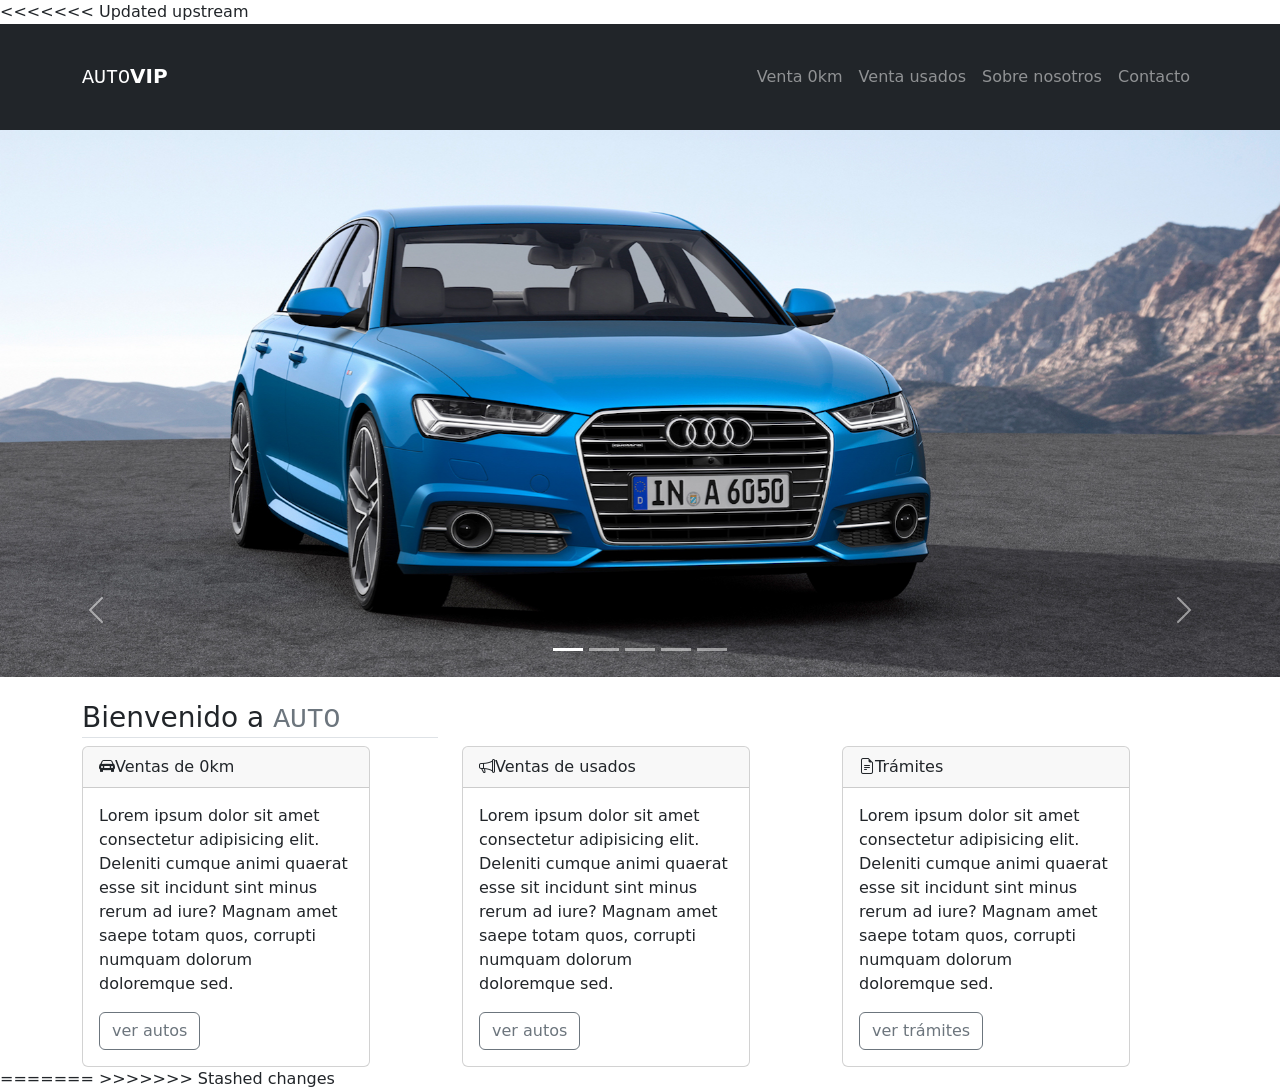
==== index.html @ 188bc423 "Update index.html" ====
<!DOCTYPE html>
<html lang="en">
  <head>
    <meta charset="UTF-8" />
    <meta name="viewport" content="width=device-width, initial-scale=1.0" />
    <title>AutoVIP</title>
<<<<<<< Updated upstream
    <link rel="stylesheet" href="https://cdn.jsdelivr.net/npm/bootstrap-icons@1.11.3/font/bootstrap-icons.min.css">
    <link href="https://cdn.jsdelivr.net/npm/bootstrap@5.3.5/dist/css/bootstrap.min.css" rel="stylesheet" integrity="sha384-SgOJa3DmI69IUzQ2PVdRZhwQ+dy64/BUtbMJw1MZ8t5HZApcHrRKUc4W0kG879m7" crossorigin="anonymous">
    <link rel="stylesheet" href="style.css">
  </head>
  <body>
    <header>
      <nav class="navbar navbar-expand-lg bg-dark">
        <div class="container my-4">
          <a class="navbar-brand" href="#">
            <samp class="text-secondary fw-light text-uppercase text-white">auto</samp><span class="text-dark fw-bold text-uppercase text-white">vip</span></a>
          <button
            class="navbar-toggler"
            type="button"
            data-bs-toggle="collapse"
            data-bs-target="#navbarNav"
            aria-controls="navbarNav"
            aria-expanded="false"
            aria-label="Toggle navigation"
          >
            <span class="navbar-toggler-icon"></span>
          </button>
          <div class="collapse navbar-collapse d-flex justify-content-end " id="navbarNav">
            <ul class="navbar-nav "> 
              <li class="nav-item">
                <a class="nav-link text-white-50" href="#">Venta 0km</a>
              </li>
              <li class="nav-item">
                <a class="nav-link text-white-50" href="#">Venta usados</a>
              </li>
              <li class="nav-item">
                <a class="nav-link text-white-50" href="#">Sobre nosotros</a>
              </li>
              <li class="nav-item">
                <a class="nav-link disabled text-white-50" aria-disabled="true">Contacto</a>
              </li>
            </ul>
          </div>
        </div>
      </nav>
    </header>
    <div id="carouselExample " class="carousel slide" data-bs-ride="carousel">
      <div class="carousel-inner">
        <div class="carousel-item active">
          <img src="/img/cars_home/audi_1.jpg" class="d-block w-100" alt="..." />
        </div>
        <div class="carousel-item">
          <img src="/img/cars_home/audi_2.jpg" class="d-block w-100" alt="..." />
        </div>
        <div class="carousel-item">
          <img src="/img/cars_home/bentley_1.jpg" class="d-block w-100" alt="..." />
        </div>
        <div class="carousel-item">
          <img src="/img/cars_home/bmw_1.jpg" class="d-block w-100" alt="..." />
        </div>
        <div class="carousel-item">
          <img src="/img/cars_home/volvo_1.jpg" class="d-block w-100" alt="..." />
        </div>
      </div>
      <button
        class="carousel-control-prev"
        type="button"
        data-bs-target="#carouselExample"
        data-bs-slide="prev">
        <span class="carousel-control-prev-icon" aria-hidden="true"></span>
        <span class="visually-hidden">Previous</span>
      </button>
      <button
        class="carousel-control-next"
        type="button"
        data-bs-target="#carouselExample"
        data-bs-slide="next">
        <span class="carousel-control-next-icon" aria-hidden="true"></span>
        <span class="visually-hidden">Next</span>
      </button>
      <div id="carouselExampleIndicators" class="carousel slide" data-bs-ride="carousel">
        <div class="carousel-indicators">
          <button type="button" data-bs-target="#carouselExampleIndicators" data-bs-slide-to="0" class="active"
            aria-current="true" aria-label="Slide 1"></button>
          <button type="button" data-bs-target="#carouselExampleIndicators" data-bs-slide-to="1"
            aria-label="Slide 2"></button>
          <button type="button" data-bs-target="#carouselExampleIndicators" data-bs-slide-to="2"
            aria-label="Slide 3"></button>
            <button type="button" data-bs-target="#carouselExampleIndicators" data-bs-slide-to="3" aria-label="Slide 4"></button>
            <button type="button" data-bs-target="#carouselExampleIndicators" data-bs-slide-to="4" aria-label="Slide 5"></button>
      </div>
    </div>

    <div class="container">
      <div class="row align-items-end">
        <div class="col-4 mt-4" >
          <h3 class="border-bottom">Bienvenido a <samp class="text-secondary fw-light text-uppercase ">auto</samp><span class="text-dark fw-bold text-uppercase text-white">vip</span> </h3>
          <div class="card">
            <p class="card-header"><i class="bi bi-car-front-fill"></i>Ventas de 0km</p>
            <div class="card-body">
              <p class="card-text">Lorem ipsum dolor sit amet consectetur adipisicing elit. Deleniti cumque animi quaerat esse sit incidunt sint minus rerum ad iure? Magnam amet saepe totam quos, corrupti numquam dolorum doloremque sed.</p>
              <button class="btn btn-outline-secondary">ver autos</button>
            </div>
          </div>
          
        </div>
        <div class="col-4">
          <div class="card">
            <p class="card-header"><i class="bi bi-megaphone"></i>Ventas de usados</p>
            <div class="card-body"> 
              <p class="card-text">Lorem ipsum dolor sit amet consectetur adipisicing elit. Deleniti cumque animi quaerat esse sit incidunt sint minus rerum ad iure? Magnam amet saepe totam quos, corrupti numquam dolorum doloremque sed.</p>
              <button class="btn btn-outline-secondary">ver autos</button>
            </div>
          </div>
        </div>
        <div class="col-4">
          <div class="card">
            <p class="card-header"><i class="bi bi-file-earmark-text"></i>Trámites</p>
            <div class="card-body">
              <p class="card-text">Lorem ipsum dolor sit amet consectetur adipisicing elit. Deleniti cumque animi quaerat esse sit incidunt sint minus rerum ad iure? Magnam amet saepe totam quos, corrupti numquam dolorum doloremque sed.</p>
              <button class="btn btn-outline-secondary">ver trámites</button>
            </div>
          </div>
        </div>
      </div>
    </div>
=======
    <link href="https://cdn.jsdelivr.net/npm/bootstrap@5.0.2/dist/css/bootstrap.min.css" rel="stylesheet" integrity="sha384-EVSTQN3/azprG1Anm3QDgpJLIm9Nao0Yz1ztcQTwFspd3yD65VohhpuuCOmLASjC" crossorigin="anonymous">
    <link rel="stylesheet" href="style.css">
</head>
<body>
>>>>>>> Stashed changes
    
  <script src="https://cdn.jsdelivr.net/npm/bootstrap@5.3.3/dist/js/bootstrap.bundle.min.js"></script>
</body>
</html>
---- style.css ----
.card {
  width: 18rem;
}
---- style.css ----
.card {
  width: 18rem;
}
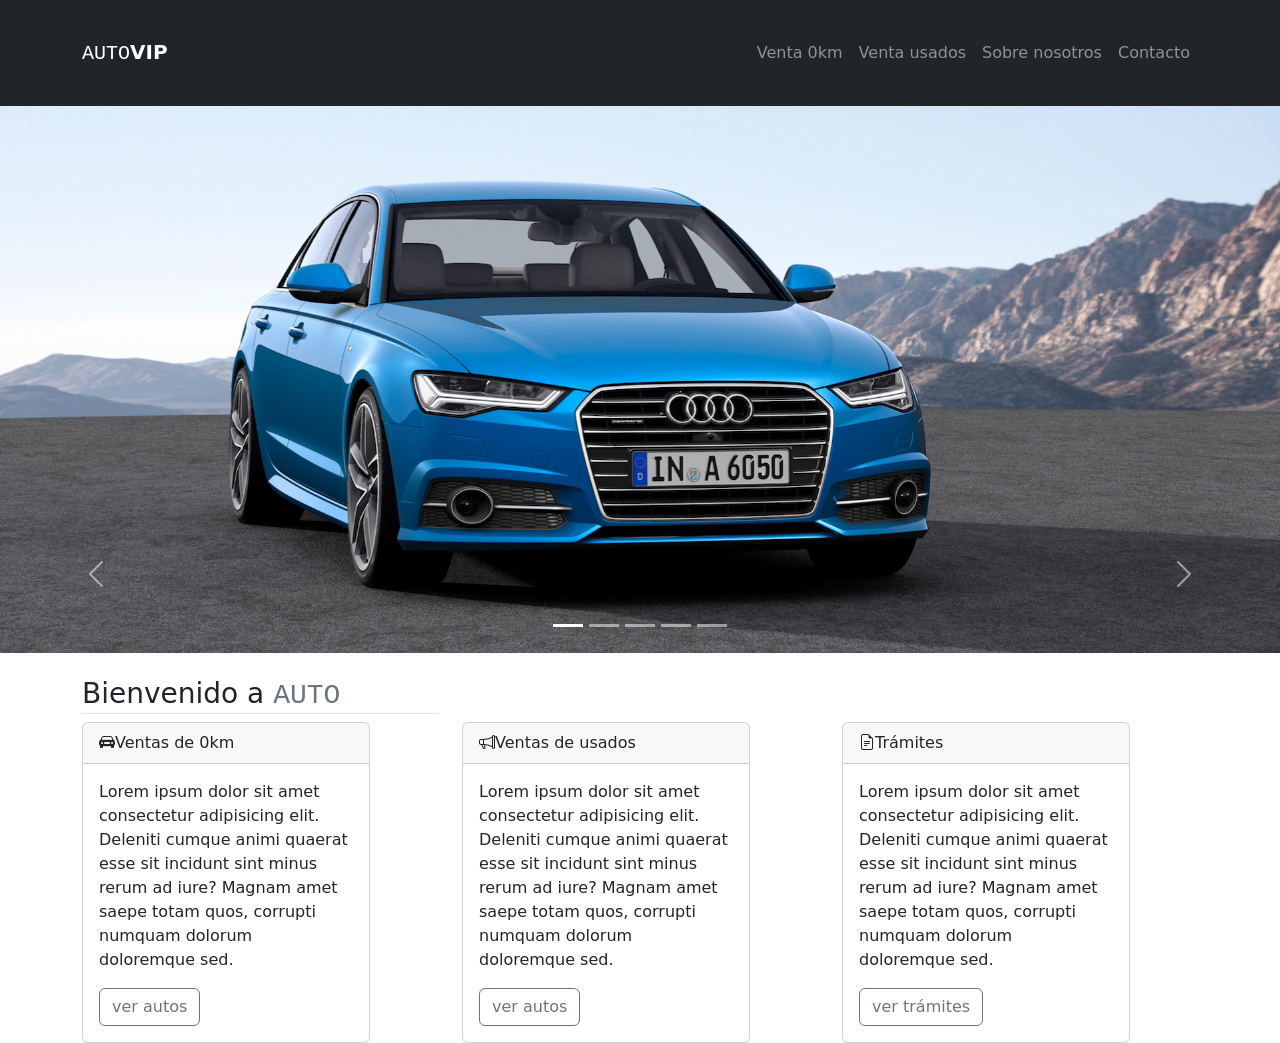
==== commit 6011ffd0: "inicio de sobre nosotros puse barra, imagen, el texto de costado boton final, emepexzando imagenes u" ====
--- a/index.html
+++ b/index.html
@@ -4,7 +4,6 @@
     <meta charset="UTF-8" />
     <meta name="viewport" content="width=device-width, initial-scale=1.0" />
     <title>AutoVIP</title>
-<<<<<<< Updated upstream
     <link rel="stylesheet" href="https://cdn.jsdelivr.net/npm/bootstrap-icons@1.11.3/font/bootstrap-icons.min.css">
     <link href="https://cdn.jsdelivr.net/npm/bootstrap@5.3.5/dist/css/bootstrap.min.css" rel="stylesheet" integrity="sha384-SgOJa3DmI69IUzQ2PVdRZhwQ+dy64/BUtbMJw1MZ8t5HZApcHrRKUc4W0kG879m7" crossorigin="anonymous">
     <link rel="stylesheet" href="style.css">
@@ -125,13 +124,9 @@
         </div>
       </div>
     </div>
-=======
-    <link href="https://cdn.jsdelivr.net/npm/bootstrap@5.0.2/dist/css/bootstrap.min.css" rel="stylesheet" integrity="sha384-EVSTQN3/azprG1Anm3QDgpJLIm9Nao0Yz1ztcQTwFspd3yD65VohhpuuCOmLASjC" crossorigin="anonymous">
-    <link rel="stylesheet" href="style.css">
-</head>
-<body>
->>>>>>> Stashed changes
-    
+    <footer class="bg-dark">
+
+    </footer>
   <script src="https://cdn.jsdelivr.net/npm/bootstrap@5.3.3/dist/js/bootstrap.bundle.min.js"></script>
 </body>
 </html>
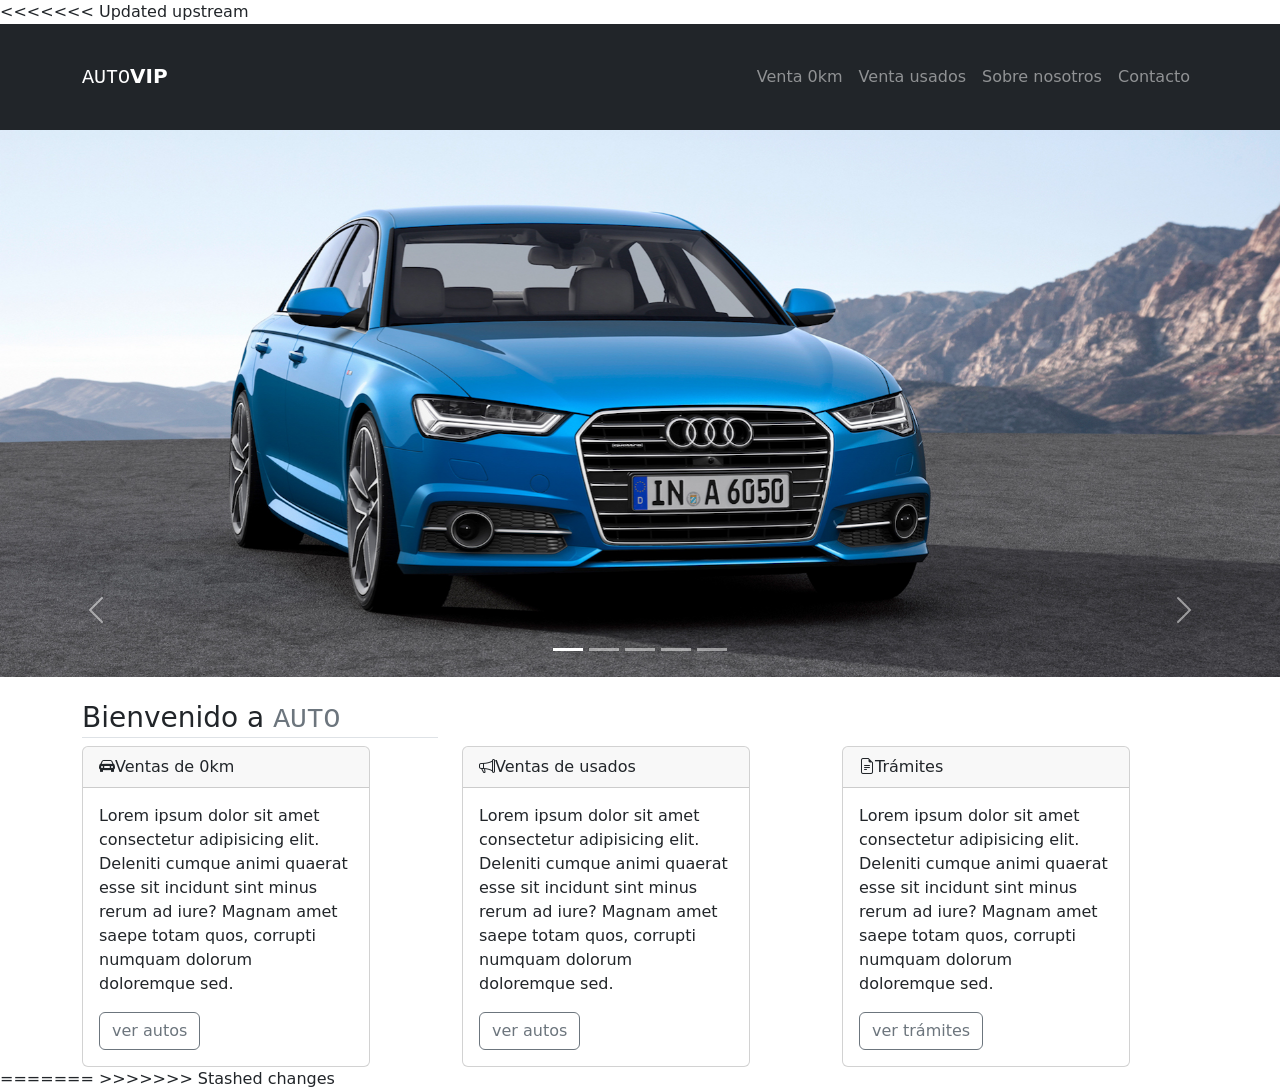
==== commit 5cb16c96: "Merge branch 'main' of https://github.com/Daph-101/Proyecto-anima" ====
--- a/index.html
+++ b/index.html
@@ -4,6 +4,7 @@
     <meta charset="UTF-8" />
     <meta name="viewport" content="width=device-width, initial-scale=1.0" />
     <title>AutoVIP</title>
+<<<<<<< Updated upstream
     <link rel="stylesheet" href="https://cdn.jsdelivr.net/npm/bootstrap-icons@1.11.3/font/bootstrap-icons.min.css">
     <link href="https://cdn.jsdelivr.net/npm/bootstrap@5.3.5/dist/css/bootstrap.min.css" rel="stylesheet" integrity="sha384-SgOJa3DmI69IUzQ2PVdRZhwQ+dy64/BUtbMJw1MZ8t5HZApcHrRKUc4W0kG879m7" crossorigin="anonymous">
     <link rel="stylesheet" href="style.css">
@@ -124,9 +125,13 @@
         </div>
       </div>
     </div>
-    <footer class="bg-dark">
-
-    </footer>
+=======
+    <link href="https://cdn.jsdelivr.net/npm/bootstrap@5.0.2/dist/css/bootstrap.min.css" rel="stylesheet" integrity="sha384-EVSTQN3/azprG1Anm3QDgpJLIm9Nao0Yz1ztcQTwFspd3yD65VohhpuuCOmLASjC" crossorigin="anonymous">
+    <link rel="stylesheet" href="style.css">
+</head>
+<body>
+>>>>>>> Stashed changes
+    
   <script src="https://cdn.jsdelivr.net/npm/bootstrap@5.3.3/dist/js/bootstrap.bundle.min.js"></script>
 </body>
 </html>
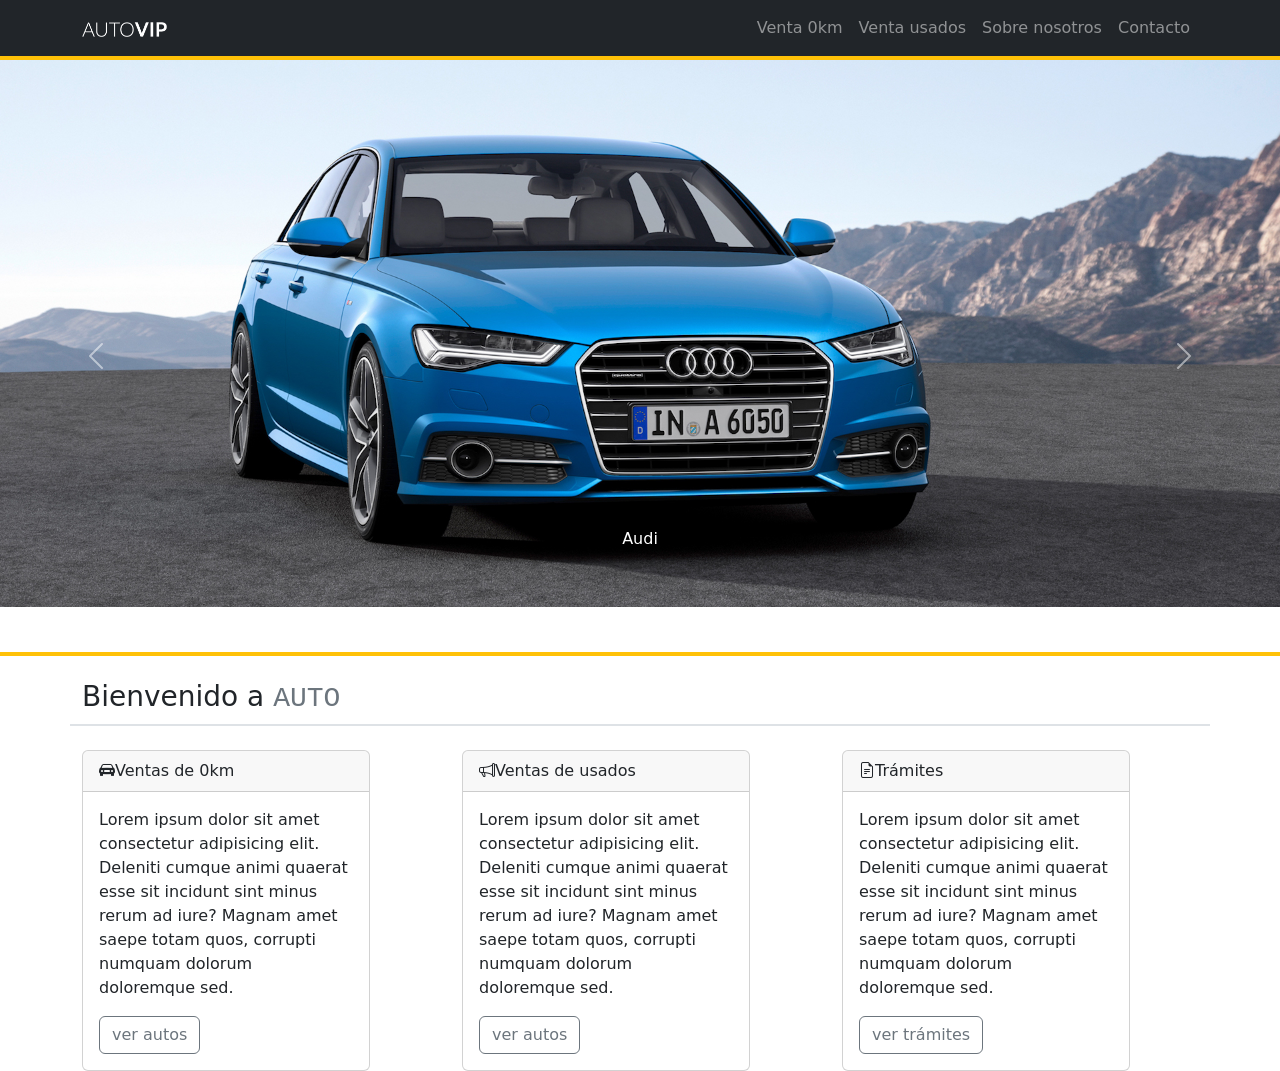
==== commit 47ae5108: "aaaa" ====
--- a/index.html
+++ b/index.html
@@ -4,7 +4,6 @@
     <meta charset="UTF-8" />
     <meta name="viewport" content="width=device-width, initial-scale=1.0" />
     <title>AutoVIP</title>
-<<<<<<< Updated upstream
     <link rel="stylesheet" href="https://cdn.jsdelivr.net/npm/bootstrap-icons@1.11.3/font/bootstrap-icons.min.css">
     <link href="https://cdn.jsdelivr.net/npm/bootstrap@5.3.5/dist/css/bootstrap.min.css" rel="stylesheet" integrity="sha384-SgOJa3DmI69IUzQ2PVdRZhwQ+dy64/BUtbMJw1MZ8t5HZApcHrRKUc4W0kG879m7" crossorigin="anonymous">
     <link rel="stylesheet" href="style.css">
@@ -12,9 +11,10 @@
   <body>
     <header>
       <nav class="navbar navbar-expand-lg bg-dark">
-        <div class="container my-4">
+        <div class="container">
           <a class="navbar-brand" href="#">
-            <samp class="text-secondary fw-light text-uppercase text-white">auto</samp><span class="text-dark fw-bold text-uppercase text-white">vip</span></a>
+          <img src="/img/automotora_vip_logo.png" style="height: 15px;" alt="logo">  
+          </a>
           <button
             class="navbar-toggler"
             type="button"
@@ -26,8 +26,9 @@
           >
             <span class="navbar-toggler-icon"></span>
           </button>
-          <div class="collapse navbar-collapse d-flex justify-content-end " id="navbarNav">
-            <ul class="navbar-nav "> 
+
+          <div class=" collapse navbar-collapse d-flex justify-content-end" id="navbarNav">
+            <ul class="navbar-nav"> 
               <li class="nav-item">
                 <a class="nav-link text-white-50" href="#">Venta 0km</a>
               </li>
@@ -35,7 +36,7 @@
                 <a class="nav-link text-white-50" href="#">Venta usados</a>
               </li>
               <li class="nav-item">
-                <a class="nav-link text-white-50" href="#">Sobre nosotros</a>
+                <a class="nav-link text-white-50" href="/sobre-nosotros.html">Sobre nosotros</a>
               </li>
               <li class="nav-item">
                 <a class="nav-link disabled text-white-50" aria-disabled="true">Contacto</a>
@@ -45,92 +46,114 @@
         </div>
       </nav>
     </header>
-    <div id="carouselExample " class="carousel slide" data-bs-ride="carousel">
-      <div class="carousel-inner">
-        <div class="carousel-item active">
-          <img src="/img/cars_home/audi_1.jpg" class="d-block w-100" alt="..." />
+
+<!--carrusel-->
+
+  <div id="carouselExample" style="height:600px;" class="carousel slide" data-bs-ride="carousel">
+    <div class="carousel-inner border-bottom border-top border-warning border-4 h-100">
+      
+      <div class="carousel-item active">
+        <img src="/img/cars_home/audi_1.jpg" class="d-block object-fit-cover w-100" alt="..." />
+        <div class="carousel-caption d-none d-md-block"><p class="carouseel-item">Audi</p></div>
+      </div>
+      
+      <div class="carousel-item">
+        <img src="/img/cars_home/audi_2.jpg" class="d-block object-fit-cover w-100 " alt="..." />
+        <div class="carousel-caption d-none d-md-block"><p class="carouseel-item">Audi</p></div>
+      </div>
+      
+      <div class="carousel-item">
+        <img src="/img/cars_home/bentley_1.jpg" class="d-block object-fit-cover h-100 w-100"  alt="..." />
+        <div class="carousel-caption d-none d-md-block"><p class="carouseel-item">Bently</p></div>
+      </div>
+      
+      <div class="carousel-item">
+        <img src="/img/cars_home/bmw_1.jpg" class="d-block object-fit-cover w-100" alt="..." />
+        <div class="carousel-caption d-none d-md-block"><p class="carouseel-item">Bmw</p></div>
+      </div>
+      
+      <div class="carousel-item">
+        <img src="/img/cars_home/volvo_1.jpg" class="d-block h-none object-fit-cover w-100" alt="..." />
+        <div class="carousel-caption d-none d-md-block"><p class="carouseel-item">Volvo</p></div>
+      </div>
+
+    </div>
+  
+
+<!--botones del carrusel-->     
+  <button
+    class="carousel-control-prev"
+    type="button"
+    data-bs-target="#carouselExample"
+    data-bs-slide="prev">
+    <span class="carousel-control-prev-icon" aria-hidden="true"></span>
+    <span class="visually-hidden">Previous</span>
+  </button>
+  <button
+    class="carousel-control-next"
+    type="button"
+    data-bs-target="#carouselExample"
+    data-bs-slide="next">
+    <span class="carousel-control-next-icon" aria-hidden="true"></span>
+    <span class="visually-hidden">Next</span>
+   </button>
+<!--indicadores de img--> 
+  <div id="carouselExampleIndicators" class="carousel slide" data-bs-ride="carousel">
+    <div class="carousel-indicators">
+      <button type="button" data-bs-target="#carouselExampleIndicators" data-bs-slide-to="0" class="active"
+        aria-current="true" aria-label="Slide 1"></button>
+      <button type="button" data-bs-target="#carouselExampleIndicators" data-bs-slide-to="1"
+        aria-label="Slide 2"></button>
+      <button type="button" data-bs-target="#carouselExampleIndicators" data-bs-slide-to="2"
+        aria-label="Slide 3"></button>
+      <button type="button" data-bs-target="#carouselExampleIndicators" data-bs-slide-to="3" aria-label="Slide 4"></button>
+      <button type="button" data-bs-target="#carouselExampleIndicators" data-bs-slide-to="4" aria-label="Slide 5"></button>
+    </div>
+  </div>
+
+
+<!--tarjetas--> 
+<div class="container d-flex justify-content-center">
+  <div class="row">
+    <div class="border-bottom border-2 mt-4">
+      <h3>Bienvenido a <samp class="text-secondary fw-light text-uppercase ">auto</samp><span class="text-dark fw-bold text-uppercase text-white">vip</span> </h3>
+    </div>
+
+    <!--tarjeta 1--> 
+    <div class="col-4 mt-4"> 
+      <div class="card">
+        <p class="card-header"><i class="bi bi-car-front-fill"></i>Ventas de 0km</p>
+        <div class="card-body">
+          <p class="card-text">Lorem ipsum dolor sit amet consectetur adipisicing elit. Deleniti cumque animi quaerat esse sit incidunt sint minus rerum ad iure? Magnam amet saepe totam quos, corrupti numquam dolorum doloremque sed.</p>
+          <button class="btn btn-outline-secondary">ver autos</button>
         </div>
-        <div class="carousel-item">
-          <img src="/img/cars_home/audi_2.jpg" class="d-block w-100" alt="..." />
+      </div>  
+    </div>
+
+    <!--tarjeta 2--> 
+    <div class="col-4 mt-4">
+      <div class="card">
+        <p class="card-header"><i class="bi bi-megaphone"></i>Ventas de usados</p>
+        <div class="card-body"> 
+          <p class="card-text">Lorem ipsum dolor sit amet consectetur adipisicing elit. Deleniti cumque animi quaerat esse sit incidunt sint minus rerum ad iure? Magnam amet saepe totam quos, corrupti numquam dolorum doloremque sed.</p>
+          <button class="btn btn-outline-secondary">ver autos</button>
         </div>
-        <div class="carousel-item">
-          <img src="/img/cars_home/bentley_1.jpg" class="d-block w-100" alt="..." />
-        </div>
-        <div class="carousel-item">
-          <img src="/img/cars_home/bmw_1.jpg" class="d-block w-100" alt="..." />
-        </div>
-        <div class="carousel-item">
-          <img src="/img/cars_home/volvo_1.jpg" class="d-block w-100" alt="..." />
-        </div>
-      </div>
-      <button
-        class="carousel-control-prev"
-        type="button"
-        data-bs-target="#carouselExample"
-        data-bs-slide="prev">
-        <span class="carousel-control-prev-icon" aria-hidden="true"></span>
-        <span class="visually-hidden">Previous</span>
-      </button>
-      <button
-        class="carousel-control-next"
-        type="button"
-        data-bs-target="#carouselExample"
-        data-bs-slide="next">
-        <span class="carousel-control-next-icon" aria-hidden="true"></span>
-        <span class="visually-hidden">Next</span>
-      </button>
-      <div id="carouselExampleIndicators" class="carousel slide" data-bs-ride="carousel">
-        <div class="carousel-indicators">
-          <button type="button" data-bs-target="#carouselExampleIndicators" data-bs-slide-to="0" class="active"
-            aria-current="true" aria-label="Slide 1"></button>
-          <button type="button" data-bs-target="#carouselExampleIndicators" data-bs-slide-to="1"
-            aria-label="Slide 2"></button>
-          <button type="button" data-bs-target="#carouselExampleIndicators" data-bs-slide-to="2"
-            aria-label="Slide 3"></button>
-            <button type="button" data-bs-target="#carouselExampleIndicators" data-bs-slide-to="3" aria-label="Slide 4"></button>
-            <button type="button" data-bs-target="#carouselExampleIndicators" data-bs-slide-to="4" aria-label="Slide 5"></button>
       </div>
     </div>
 
-    <div class="container">
-      <div class="row align-items-end">
-        <div class="col-4 mt-4" >
-          <h3 class="border-bottom">Bienvenido a <samp class="text-secondary fw-light text-uppercase ">auto</samp><span class="text-dark fw-bold text-uppercase text-white">vip</span> </h3>
-          <div class="card">
-            <p class="card-header"><i class="bi bi-car-front-fill"></i>Ventas de 0km</p>
-            <div class="card-body">
-              <p class="card-text">Lorem ipsum dolor sit amet consectetur adipisicing elit. Deleniti cumque animi quaerat esse sit incidunt sint minus rerum ad iure? Magnam amet saepe totam quos, corrupti numquam dolorum doloremque sed.</p>
-              <button class="btn btn-outline-secondary">ver autos</button>
-            </div>
-          </div>
-          
-        </div>
-        <div class="col-4">
-          <div class="card">
-            <p class="card-header"><i class="bi bi-megaphone"></i>Ventas de usados</p>
-            <div class="card-body"> 
-              <p class="card-text">Lorem ipsum dolor sit amet consectetur adipisicing elit. Deleniti cumque animi quaerat esse sit incidunt sint minus rerum ad iure? Magnam amet saepe totam quos, corrupti numquam dolorum doloremque sed.</p>
-              <button class="btn btn-outline-secondary">ver autos</button>
-            </div>
-          </div>
-        </div>
-        <div class="col-4">
-          <div class="card">
-            <p class="card-header"><i class="bi bi-file-earmark-text"></i>Trámites</p>
-            <div class="card-body">
-              <p class="card-text">Lorem ipsum dolor sit amet consectetur adipisicing elit. Deleniti cumque animi quaerat esse sit incidunt sint minus rerum ad iure? Magnam amet saepe totam quos, corrupti numquam dolorum doloremque sed.</p>
-              <button class="btn btn-outline-secondary">ver trámites</button>
-            </div>
-          </div>
+    <!--tarjeta 3-->     
+    <div class="col-4 mt-4">
+      <div class="card">
+        <p class="card-header"><i class="bi bi-file-earmark-text"></i>Trámites</p>
+        <div class="card-body">
+          <p class="card-text">Lorem ipsum dolor sit amet consectetur adipisicing elit. Deleniti cumque animi quaerat esse sit incidunt sint minus rerum ad iure? Magnam amet saepe totam quos, corrupti numquam dolorum doloremque sed.</p>
+          <button class="btn btn-outline-secondary">ver trámites</button>
         </div>
       </div>
     </div>
-=======
-    <link href="https://cdn.jsdelivr.net/npm/bootstrap@5.0.2/dist/css/bootstrap.min.css" rel="stylesheet" integrity="sha384-EVSTQN3/azprG1Anm3QDgpJLIm9Nao0Yz1ztcQTwFspd3yD65VohhpuuCOmLASjC" crossorigin="anonymous">
-    <link rel="stylesheet" href="style.css">
-</head>
-<body>
->>>>>>> Stashed changes
+  </div>
+</div>
+    
     
   <script src="https://cdn.jsdelivr.net/npm/bootstrap@5.3.3/dist/js/bootstrap.bundle.min.js"></script>
 </body>
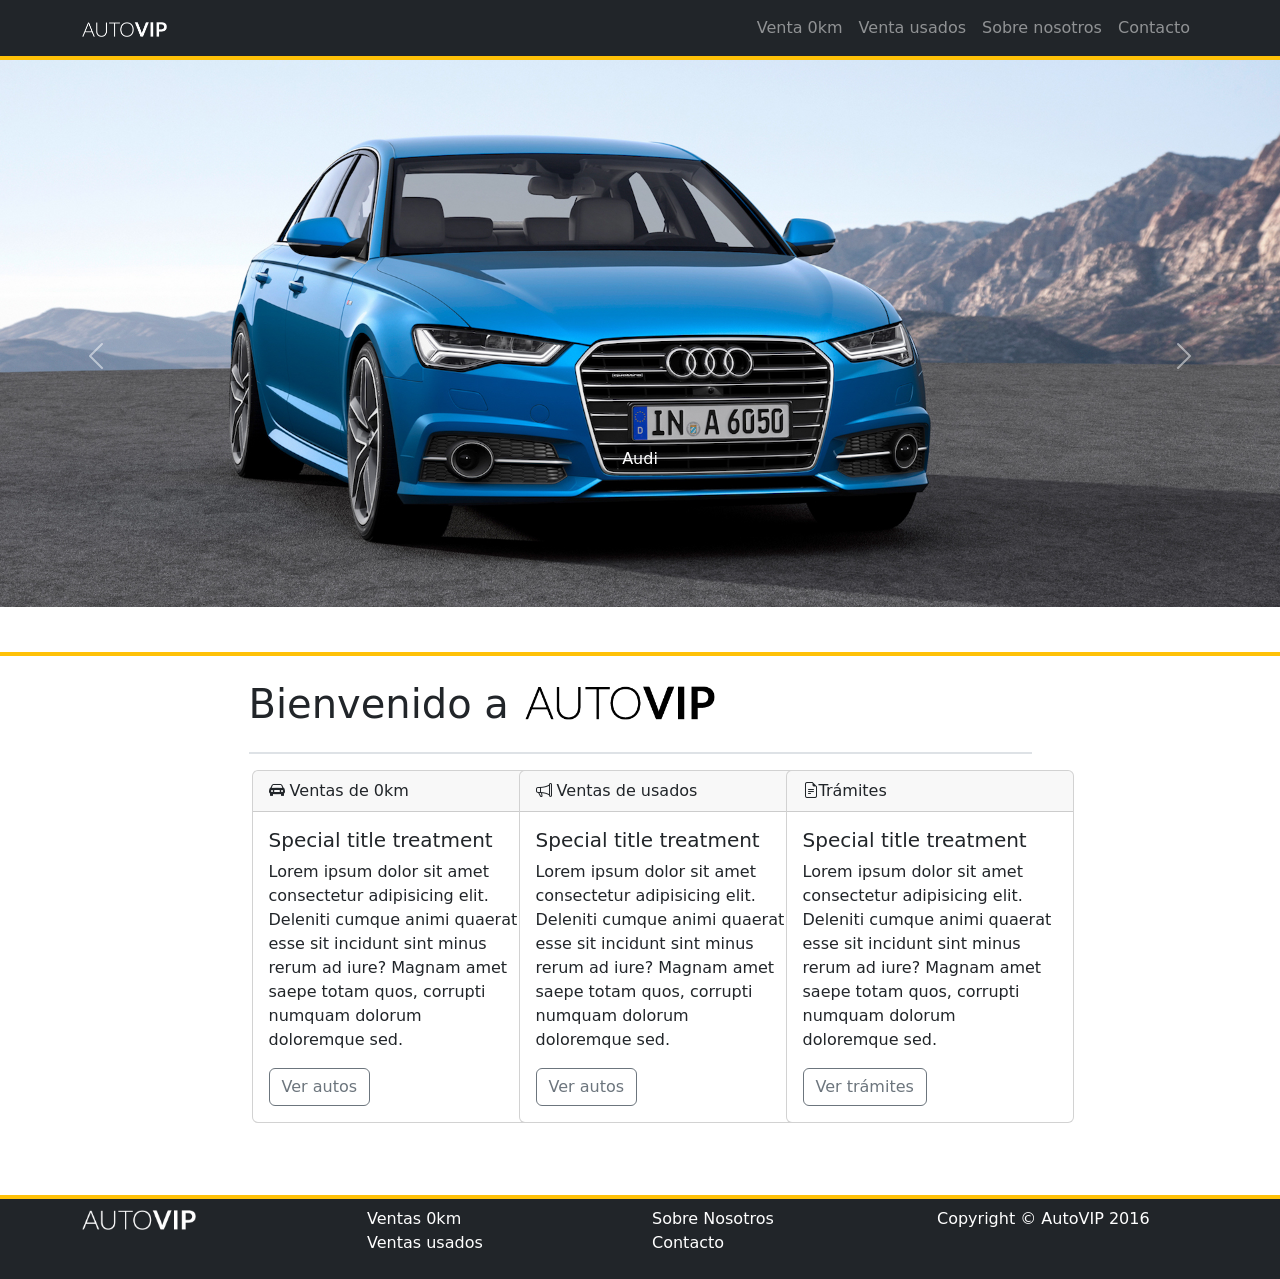
==== commit 6faee7bc: "carrusel + tarjetas centrado de img en carrusel y tarjetas" ====
--- a/index.html
+++ b/index.html
@@ -4,16 +4,28 @@
     <meta charset="UTF-8" />
     <meta name="viewport" content="width=device-width, initial-scale=1.0" />
     <title>AutoVIP</title>
-    <link rel="stylesheet" href="https://cdn.jsdelivr.net/npm/bootstrap-icons@1.11.3/font/bootstrap-icons.min.css">
-    <link href="https://cdn.jsdelivr.net/npm/bootstrap@5.3.5/dist/css/bootstrap.min.css" rel="stylesheet" integrity="sha384-SgOJa3DmI69IUzQ2PVdRZhwQ+dy64/BUtbMJw1MZ8t5HZApcHrRKUc4W0kG879m7" crossorigin="anonymous">
-    <link rel="stylesheet" href="style.css">
+    <link
+      rel="stylesheet"
+      href="https://cdn.jsdelivr.net/npm/bootstrap-icons@1.11.3/font/bootstrap-icons.min.css"
+    />
+    <link
+      href="https://cdn.jsdelivr.net/npm/bootstrap@5.3.5/dist/css/bootstrap.min.css"
+      rel="stylesheet"
+      integrity="sha384-SgOJa3DmI69IUzQ2PVdRZhwQ+dy64/BUtbMJw1MZ8t5HZApcHrRKUc4W0kG879m7"
+      crossorigin="anonymous"
+    />
+    <link rel="stylesheet" href="style.css" />
   </head>
   <body>
     <header>
       <nav class="navbar navbar-expand-lg bg-dark">
         <div class="container">
           <a class="navbar-brand" href="#">
-          <img src="/img/automotora_vip_logo.png" style="height: 15px;" alt="logo">  
+            <img
+              src="/img/automotora_vip_logo.png"
+              style="height: 15px"
+              alt="logo"
+            />
           </a>
           <button
             class="navbar-toggler"
@@ -27,8 +39,11 @@
             <span class="navbar-toggler-icon"></span>
           </button>
 
-          <div class=" collapse navbar-collapse d-flex justify-content-end" id="navbarNav">
-            <ul class="navbar-nav"> 
+          <div
+            class="collapse navbar-collapse d-flex justify-content-end"
+            id="navbarNav"
+          >
+            <ul class="navbar-nav">
               <li class="nav-item">
                 <a class="nav-link text-white-50" href="#">Venta 0km</a>
               </li>
@@ -47,114 +62,242 @@
       </nav>
     </header>
 
-<!--carrusel-->
-
-  <div id="carouselExample" style="height:600px;" class="carousel slide" data-bs-ride="carousel">
-    <div class="carousel-inner border-bottom border-top border-warning border-4 h-100">
-      
-      <div class="carousel-item active">
-        <img src="/img/cars_home/audi_1.jpg" class="d-block object-fit-cover w-100" alt="..." />
-        <div class="carousel-caption d-none d-md-block"><p class="carouseel-item">Audi</p></div>
+    <!--carrusel-->
+
+    <div
+      id="carouselExample"
+      style="height: 600px"
+      class="carousel slide"
+      data-bs-ride="carousel"
+    >
+      <div
+        class="carousel-inner border-bottom border-top border-warning border-4 h-100"
+      >
+        <div class="carousel-item active">
+          <img
+            src="/img/cars_home/audi_1.jpg"
+            class="d-block object-fit-cover w-100"
+            alt="Audi"
+          />
+          <div class="carousel-caption d-none d-md-block">
+            <p class="carouseel-item mb-5 p-5">Audi</p>
+          </div>
+        </div>
+
+        <div class="carousel-item">
+          <img
+            src="/img/cars_home/audi_2.jpg"
+            class="d-block object-fit-cover w-100"
+            alt="Audi"
+            style="height: 39vw;"
+          />
+          <div class="carousel-caption d-none d-md-block">
+            <p class="carouseel-item p-5">Audi</p>
+          </div>
+        </div>
+
+        <div class="carousel-item">
+          <img
+            src="/img/cars_home/bentley_1.jpg"
+            class="d-block object-fit-cover"
+            alt="Bently"
+            style="height: 39vw;"
+          />
+          <div class="carousel-caption d-none d-md-block">
+            <p class="carouseel-item p-5">Bently</p>
+          </div>
+        </div>
+
+        <div class="carousel-item">
+          <img
+            src="/img/cars_home/bmw_1.jpg"
+            class="d-block object-fit-cover w-100"
+            alt="Bmw"
+          />
+          <div class="carousel-caption d-none d-md-block">
+            <p class="carouseel-item pb-5">Bmw</p>
+          </div>
+        </div>
+
+        <div class="carousel-item">
+          <img
+            src="/img/cars_home/volvo_1.jpg"
+            class="d-block h-none object-fit-cover w-100"
+            alt="Volvo"
+            style="height: 100%; width: 100%;"
+          />
+          <div class="carousel-caption d-none d-md-block">
+            <p class="carouseel-item" style="margin: 10vw;">Volvo</p>
+          </div>
+        </div>
       </div>
-      
-      <div class="carousel-item">
-        <img src="/img/cars_home/audi_2.jpg" class="d-block object-fit-cover w-100 " alt="..." />
-        <div class="carousel-caption d-none d-md-block"><p class="carouseel-item">Audi</p></div>
+
+      <!--botones del carrusel-->
+      <button
+        class="carousel-control-prev"
+        type="button"
+        data-bs-target="#carouselExample"
+        data-bs-slide="prev"
+      >
+        <span class="carousel-control-prev-icon" aria-hidden="true"></span>
+        <span class="visually-hidden">Previous</span>
+      </button>
+      <button
+        class="carousel-control-next"
+        type="button"
+        data-bs-target="#carouselExample"
+        data-bs-slide="next"
+      >
+        <span class="carousel-control-next-icon" aria-hidden="true"></span>
+        <span class="visually-hidden">Next</span>
+      </button>
+      <!--indicadores de img-->
+      <div
+        id="carouselExampleIndicators"
+        class="carousel slide"
+        data-bs-ride="carousel"
+      >
+        <div class="carousel-indicators">
+          <button
+            type="button"
+            data-bs-target="#carouselExampleIndicators"
+            data-bs-slide-to="0"
+            class="active"
+            aria-current="true"
+            aria-label="Slide 1"
+          ></button>
+          <button
+            type="button"
+            data-bs-target="#carouselExampleIndicators"
+            data-bs-slide-to="1"
+            aria-label="Slide 2"
+          ></button>
+          <button
+            type="button"
+            data-bs-target="#carouselExampleIndicators"
+            data-bs-slide-to="2"
+            aria-label="Slide 3"
+          ></button>
+          <button
+            type="button"
+            data-bs-target="#carouselExampleIndicators"
+            data-bs-slide-to="3"
+            aria-label="Slide 4"
+          ></button>
+          <button
+            type="button"
+            data-bs-target="#carouselExampleIndicators"
+            data-bs-slide-to="4"
+            aria-label="Slide 5"
+          ></button>
+        </div>
       </div>
-      
-      <div class="carousel-item">
-        <img src="/img/cars_home/bentley_1.jpg" class="d-block object-fit-cover h-100 w-100"  alt="..." />
-        <div class="carousel-caption d-none d-md-block"><p class="carouseel-item">Bently</p></div>
+
+      <!--tarjetas-->
+      <div class="container">
+        <div class="row d-flex justify-content-center m-4">
+          <div class="col-md-3 d-flex justify-content-center" style="width: 100%">
+            <div class="border-bottom border-2 pb-3 mb-3 " style="width: 75%">
+              <h1>
+                Bienvenido a<img
+                  src="/img/logo-bg-black.png"
+                  alt="logo"
+                  width="190"
+                  class="mb-2 ms-3"
+                />
+              </h1>
+            </div>
+          </div>
+  
+          <div class="col-md-3">
+            <div class="card mb-5" style="width: 18rem">
+              <div class="card-header">
+                <i class="bi bi-car-front-fill"></i>
+                <span>Ventas de 0km</span>
+              </div>
+              <div class="card-body">
+                <h5 class="card-title">Special title treatment</h5>
+                <p class="card-text">
+                  Lorem ipsum dolor sit amet consectetur adipisicing elit.
+                  Deleniti cumque animi quaerat esse sit incidunt sint minus rerum
+                  ad iure? Magnam amet saepe totam quos, corrupti numquam dolorum
+                  doloremque sed.
+                </p>
+                <button class="btn btn-outline-secondary">Ver autos</button>
+              </div>
+            </div>
+          </div>
+  
+          <div class="col-md-3 mb-5">
+            <div class="card" style="width: 18rem">
+              <div class="card-header">
+                <i class="bi bi-megaphone"></i>
+                <span>Ventas de usados</span>
+              </div>
+              <div class="card-body">
+                <h5 class="card-title">Special title treatment</h5>
+                <p class="card-text">
+                  Lorem ipsum dolor sit amet consectetur adipisicing elit.
+                  Deleniti cumque animi quaerat esse sit incidunt sint minus rerum
+                  ad iure? Magnam amet saepe totam quos, corrupti numquam dolorum
+                  doloremque sed.
+                </p>
+                <button class="btn btn-outline-secondary">Ver autos</button>
+              </div>
+            </div>
+          </div>
+  
+          <div class="col-md-3 mb-5">
+            <div class="card" style="width: 18rem">
+              <div class="card-header">
+                <i class="bi bi-file-earmark-text"></i><span>Trámites</span>
+              </div>
+              <div class="card-body">
+                <h5 class="card-title">Special title treatment</h5>
+                <p class="card-text">
+                  Lorem ipsum dolor sit amet consectetur adipisicing elit.
+                  Deleniti cumque animi quaerat esse sit incidunt sint minus rerum
+                  ad iure? Magnam amet saepe totam quos, corrupti numquam dolorum
+                  doloremque sed.
+                </p>
+                <button class="btn btn-outline-secondary">Ver trámites</button>
+              </div>
+            </div>
+          </div>
+        </div>
       </div>
-      
-      <div class="carousel-item">
-        <img src="/img/cars_home/bmw_1.jpg" class="d-block object-fit-cover w-100" alt="..." />
-        <div class="carousel-caption d-none d-md-block"><p class="carouseel-item">Bmw</p></div>
-      </div>
-      
-      <div class="carousel-item">
-        <img src="/img/cars_home/volvo_1.jpg" class="d-block h-none object-fit-cover w-100" alt="..." />
-        <div class="carousel-caption d-none d-md-block"><p class="carouseel-item">Volvo</p></div>
-      </div>
-
-    </div>
-  
-
-<!--botones del carrusel-->     
-  <button
-    class="carousel-control-prev"
-    type="button"
-    data-bs-target="#carouselExample"
-    data-bs-slide="prev">
-    <span class="carousel-control-prev-icon" aria-hidden="true"></span>
-    <span class="visually-hidden">Previous</span>
-  </button>
-  <button
-    class="carousel-control-next"
-    type="button"
-    data-bs-target="#carouselExample"
-    data-bs-slide="next">
-    <span class="carousel-control-next-icon" aria-hidden="true"></span>
-    <span class="visually-hidden">Next</span>
-   </button>
-<!--indicadores de img--> 
-  <div id="carouselExampleIndicators" class="carousel slide" data-bs-ride="carousel">
-    <div class="carousel-indicators">
-      <button type="button" data-bs-target="#carouselExampleIndicators" data-bs-slide-to="0" class="active"
-        aria-current="true" aria-label="Slide 1"></button>
-      <button type="button" data-bs-target="#carouselExampleIndicators" data-bs-slide-to="1"
-        aria-label="Slide 2"></button>
-      <button type="button" data-bs-target="#carouselExampleIndicators" data-bs-slide-to="2"
-        aria-label="Slide 3"></button>
-      <button type="button" data-bs-target="#carouselExampleIndicators" data-bs-slide-to="3" aria-label="Slide 4"></button>
-      <button type="button" data-bs-target="#carouselExampleIndicators" data-bs-slide-to="4" aria-label="Slide 5"></button>
-    </div>
-  </div>
-
-
-<!--tarjetas--> 
-<div class="container d-flex justify-content-center">
-  <div class="row">
-    <div class="border-bottom border-2 mt-4">
-      <h3>Bienvenido a <samp class="text-secondary fw-light text-uppercase ">auto</samp><span class="text-dark fw-bold text-uppercase text-white">vip</span> </h3>
-    </div>
-
-    <!--tarjeta 1--> 
-    <div class="col-4 mt-4"> 
-      <div class="card">
-        <p class="card-header"><i class="bi bi-car-front-fill"></i>Ventas de 0km</p>
-        <div class="card-body">
-          <p class="card-text">Lorem ipsum dolor sit amet consectetur adipisicing elit. Deleniti cumque animi quaerat esse sit incidunt sint minus rerum ad iure? Magnam amet saepe totam quos, corrupti numquam dolorum doloremque sed.</p>
-          <button class="btn btn-outline-secondary">ver autos</button>
-        </div>
-      </div>  
-    </div>
-
-    <!--tarjeta 2--> 
-    <div class="col-4 mt-4">
-      <div class="card">
-        <p class="card-header"><i class="bi bi-megaphone"></i>Ventas de usados</p>
-        <div class="card-body"> 
-          <p class="card-text">Lorem ipsum dolor sit amet consectetur adipisicing elit. Deleniti cumque animi quaerat esse sit incidunt sint minus rerum ad iure? Magnam amet saepe totam quos, corrupti numquam dolorum doloremque sed.</p>
-          <button class="btn btn-outline-secondary">ver autos</button>
-        </div>
-      </div>
-    </div>
-
-    <!--tarjeta 3-->     
-    <div class="col-4 mt-4">
-      <div class="card">
-        <p class="card-header"><i class="bi bi-file-earmark-text"></i>Trámites</p>
-        <div class="card-body">
-          <p class="card-text">Lorem ipsum dolor sit amet consectetur adipisicing elit. Deleniti cumque animi quaerat esse sit incidunt sint minus rerum ad iure? Magnam amet saepe totam quos, corrupti numquam dolorum doloremque sed.</p>
-          <button class="btn btn-outline-secondary">ver trámites</button>
-        </div>
-      </div>
-    </div>
-  </div>
-</div>
-    
-    
-  <script src="https://cdn.jsdelivr.net/npm/bootstrap@5.3.3/dist/js/bootstrap.bundle.min.js"></script>
-</body>
+
+
+
+      <footer class="bg-dark text-white p-2 border-top border-warning border-4">
+        <div class="container">
+          <div class="row">
+            <div class="col-3">
+              <img
+                src="/img/automotora_vip_logo.png"
+                alt="Logo AutoVIP"
+                class="img-fluid"
+                style="height: 20px"
+              />
+            </div>
+            <div class="col-3">
+              <ul class="list-unstyled">
+                <li>Ventas 0km</li>
+                <li>Ventas usados</li>
+              </ul>
+            </div>
+            <div class="col-3">
+              <ul class="list-unstyled">
+                <li>Sobre Nosotros</li>
+                <li>Contacto</li>
+              </ul>
+            </div>
+            <div class="col-3">
+              <p>Copyright © AutoVIP 2016</p>
+            </div>
+          </div>
+        </div>
+      </footer>
+    <script src="https://cdn.jsdelivr.net/npm/bootstrap@5.3.3/dist/js/bootstrap.bundle.min.js"></script>
+  </body>
 </html>
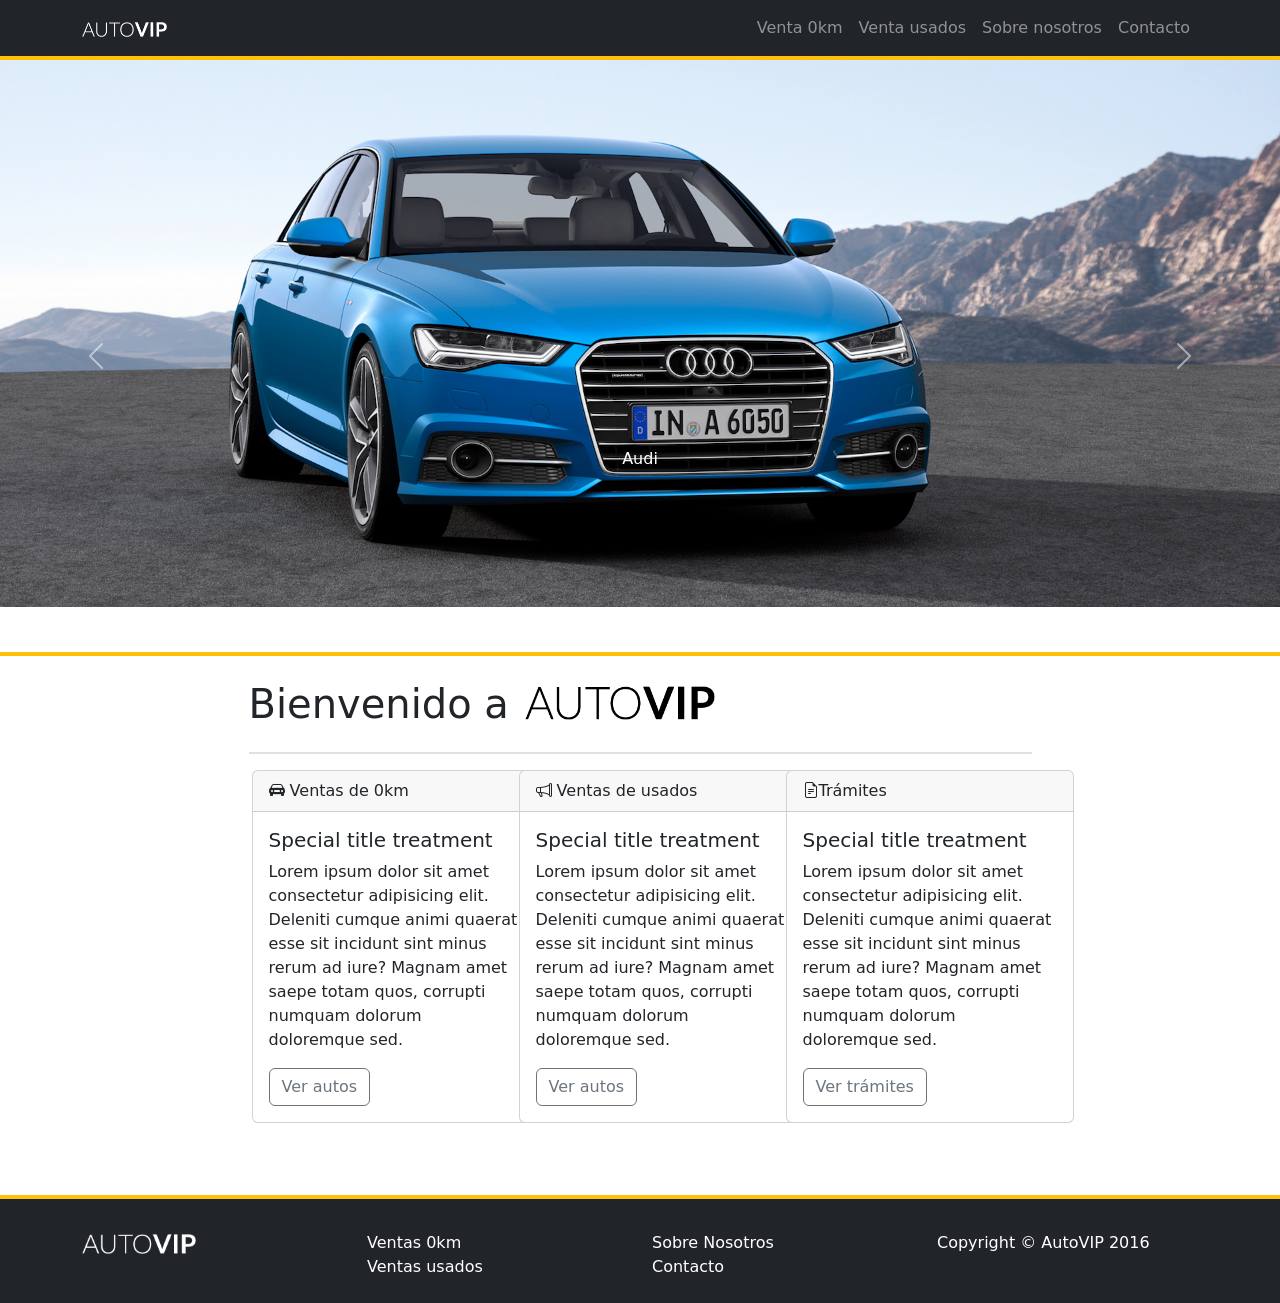
==== commit 830bd1c5: "margen top  en  pie de paginaas" ====
--- a/index.html
+++ b/index.html
@@ -14,7 +14,6 @@
       integrity="sha384-SgOJa3DmI69IUzQ2PVdRZhwQ+dy64/BUtbMJw1MZ8t5HZApcHrRKUc4W0kG879m7"
       crossorigin="anonymous"
     />
-    <link rel="stylesheet" href="style.css" />
   </head>
   <body>
     <header>
@@ -45,7 +44,7 @@
           >
             <ul class="navbar-nav">
               <li class="nav-item">
-                <a class="nav-link text-white-50" href="#">Venta 0km</a>
+                <a class="nav-link text-white-50" href="/ventas.html">Venta 0km</a>
               </li>
               <li class="nav-item">
                 <a class="nav-link text-white-50" href="#">Venta usados</a>
@@ -271,7 +270,7 @@
 
       <footer class="bg-dark text-white p-2 border-top border-warning border-4">
         <div class="container">
-          <div class="row">
+          <div class="row mt-4">
             <div class="col-3">
               <img
                 src="/img/automotora_vip_logo.png"
